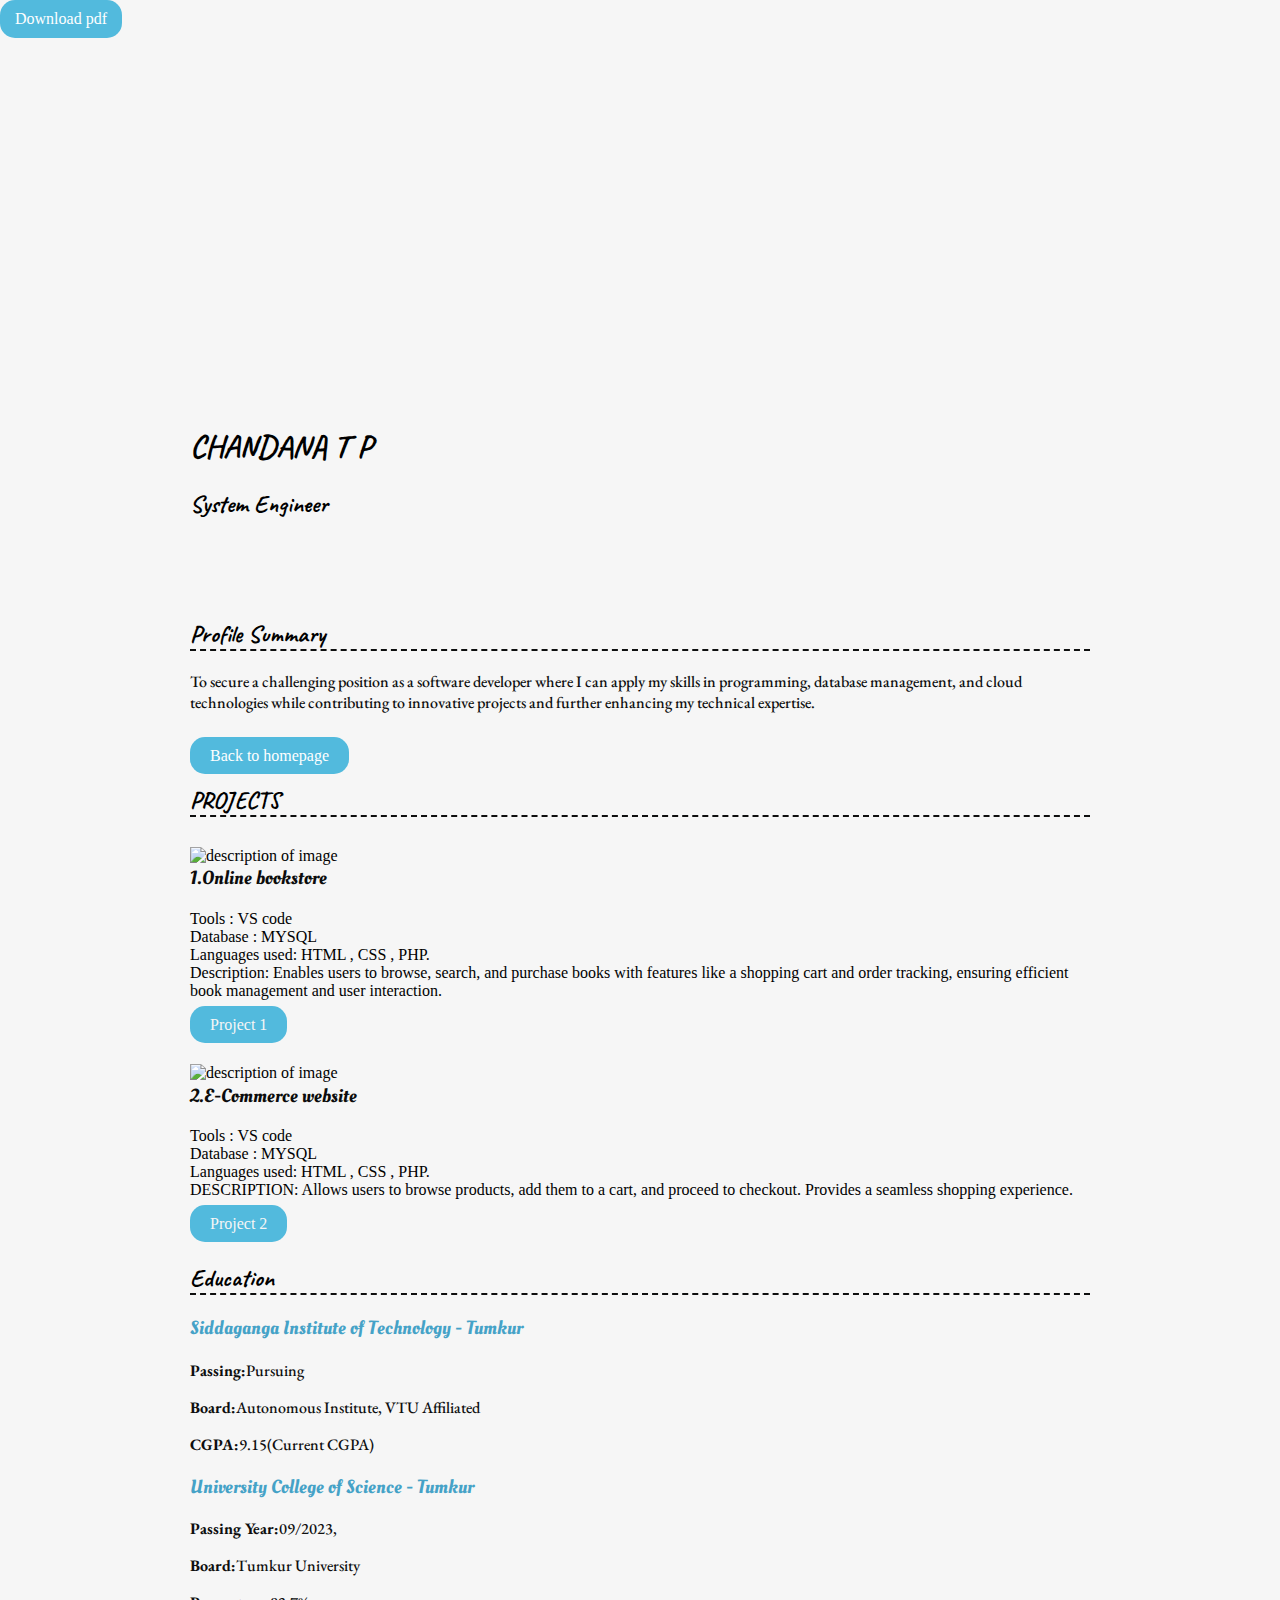
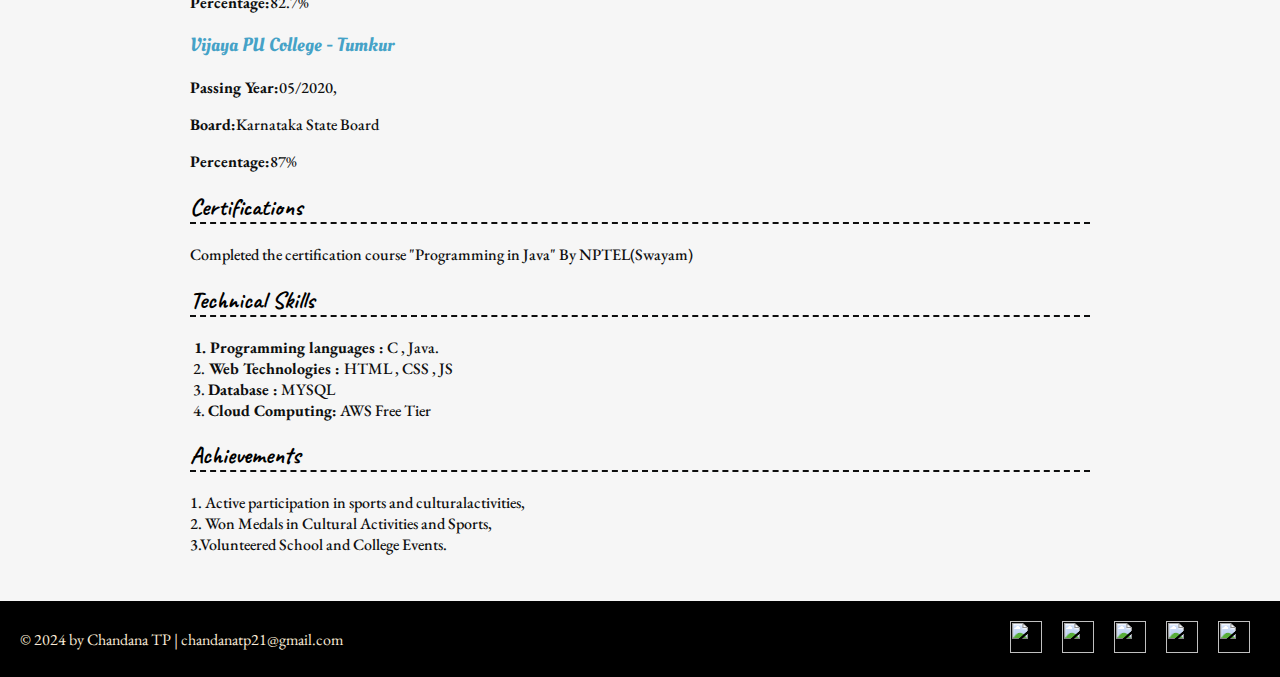
==== resume.html @ 828a52b5 "Add files via upload" ====
<!DOCTYPE html>
<html lang="en">
  <head>
    <meta charset="UTF-8">
    <meta name="viewport" content="width=device-width, initial-scale=1">
    <link rel="preconnect" href="https://fonts.googleapis.com">
<link rel="preconnect" href="https://fonts.gstatic.com" crossorigin>
<link href="https://fonts.googleapis.com/css2?family=Caveat:wght@400..700&display=swap" rel="stylesheet">
<link href="https://fonts.googleapis.com/css2?family=Caveat:wght@400..700&family=Oleo+Script:wght@400;700&display=swap" rel="stylesheet">   
<link href="https://fonts.googleapis.com/css2?family=Caveat:wght@400..700&family=EB+Garamond:ital,wght@0,400..800;1,400..800&family=Oleo+Script:wght@400;700&display=swap" rel="stylesheet"> 
    <link rel="stylesheet" type="text/css" href="style.css">
    <title>My Resume</title>
  </head>
  <body class="resume">
    <!-- //  INTRO  // -->
    <header>
      <div class="content-wrapper">
      <!-- Start content edits below this line. -->
      <h1>CHANDANA T P</h1>
      <h2>System Engineer</h2>
      </div>
      <!-- End content edits here. -->
    </header>

    <main class="content-wrapper">
      <!-- //  PROFILE  // -->
      <section class="resume-section">
        <!-- Start content edits below this line. -->
        <h2>Profile Summary</h2>
        <p> 
          To secure a challenging position as a software developer where I can apply my skills in programming, database management, and cloud technologies while contributing to innovative projects and further
           enhancing my technical expertise.</p><br>
        <a  class="homepage" href="index.html">Back to homepage</a>

        <!-- End content edits here. -->
      </section>

      <!-- //  PROJECTS  // -->
      
      
        <!-- //  PROJECTS  // -->
      <section class="resume-section">
        <!-- Start content edits below this line. -->
        <h2>PROJECTS</h2>
        <!-- To add more items, copy this whole <section></section> block--> 
        <section class="project-item" >
          <img src="../starter-files/placeholder-images/bookstore.jpg" 
          srcset="../starter-files/placeholder-images/Screenshot (527).png" alt="description of image">
          <p><h3>1.Online bookstore</h3>Tools : VS code <br> 
            Database : MYSQL <br> 
            Languages used: HTML , CSS , PHP. <br>
            Description: Enables users to browse, search, and purchase books with features 
            like a shopping cart and order tracking, ensuring efficient book management and user interaction.
        </p>
            <a class="btn" href=" ">Project 1</a>
        </section>


        <section class="project-item" >
          <img src="../starter-files/placeholder-images/ecommerce.jfif" 
          srcset="../starter-files/placeholder-images/ecommerce.jfif" alt="description of image">
          <p><h3>2.E-Commerce website</h3>Tools : VS code <br> 
            Database : MYSQL <br> 
            Languages used: HTML , CSS , PHP. <br> DESCRIPTION:  Allows users to browse products, add them to a cart, and proceed to checkout. 
            Provides a seamless shopping experience.</p>
             <a class="btn" href="">Project 2</a>
        </section>

        
        <!-- End content edits here. -->
      </section>
  
        <!-- To add more items, copy this whole <section></section> block
        <section>
          <img src="../starter-files/placeholder-images/project-biz-cards-500px.jpg" 
          srcset="../starter-files/placeholder-images/project-biz-cards-500px.jpg" alt="description of image" width="200px" height="200px">
          <h3>Project Name</h3>
          <p>Summary or description of the project and/or your role in it. Add as many paragraphs as you need.</p> -->
          <a class="fixed" href="ChandanaTP (2).pdf">Download pdf</a>
       
        <!--</section>-->
        
        <!-- End content edits here. -->
      </section>

      <!-- //  WORK EXPERIENCE  // -->
      <section>
        <!-- Start content edits below this line.  
        <h2>Work Experience</h2>
        <p>Optional paragraph for work experience summary. Not a part of the job details. Delete if not being used.</p>-->

        <!-- To add more items, copy this whole <section></section> block 
        <section>
          <h3>Job title</h3>
          <p>Company Name</p>
          <p>Date at job</p>
          <p>Job summary goes here. Add as many paragraphs as you need.</p>
          <p>Optional list:</p>
          <ul>
            <li>Delete this list if you don't need it.</li>
            <li>Created...</li>
            <li>Lead...</li>
            <li>Responsible for...</li>
          </ul>
        </section>-->

        <!-- End content edits here. -->
      </section>

      <!-- //  EDUCATION & CERTIFICATIONS  // -->
      <section class="resume-section">
        <!-- Start content edits below this line.  -->
        <h2>Education</h2>

        <!-- To add more items, copy this whole <section></section> block -->
        <section >
          <h3> Siddaganga Institute of Technology - Tumkur</h3>
          <p><strong>Passing:</strong>Pursuing</p>
          <p><strong>Board:</strong>Autonomous Institute, VTU Affiliated</p>
          <p><strong>CGPA:</strong>9.15(Current CGPA)</p>
        
          <h3>University College of Science - Tumkur</h3>
          <p><strong>Passing Year:</strong>09/2023,</p>
          <p><strong>Board:</strong>Tumkur University</p>
          <p><strong>Percentage:</strong>82.7%</p>
        
          <h3>Vijaya PU College - Tumkur</h3>
          <p><strong>Passing Year:</strong>05/2020,</p>
          <p><strong>Board:</strong>Karnataka State Board</p>
          <p><strong>Percentage:</strong>87%</p>
        
          
        <!-- End content edits here. -->
      </section>

      <section class="resume-section">
        <h2>Certifications</h2>
        <p>Completed the certification course "Programming in Java" By NPTEL(Swayam)</p>
      </section>

      <section class="resume-section">
        <h2>Technical Skills</h2>
        <pre><p><strong> 1. Programming languages :</strong> C , Java.
 2.<strong> Web Technologies : </strong>HTML , CSS , JS
 3. <strong>Database :</strong> MYSQL
 4. <strong>Cloud Computing:</strong> AWS Free Tier</p></pre>
      </section>

      <section class="resume-section">
          <h2>Achievements</h2>
        <pre><p>1. Active participation in sports and culturalactivities, 
2. Won Medals in Cultural Activities and Sports, 
3.Volunteered School and College Events.</pre></p>
      </section>
    </main>

    <!-- //  FOOTER INFO, SOCIAL MEDIA  // -->
    <footer>
      <p>© 2024 by Chandana TP | <a href="mailto:chandanatp21@gmail.com">chandanatp21@gmail.com</a></p>

      <ul class="socials">
        <li>
          <a href="https://www.twitter.com/" target="_blank"><img src="../starter-files/placeholder-images/icon-logo-twitter.png"></a>
        </li>
        <li>
          <a href="https://www.linkedin.com/" target="_blank"><img src="../starter-files/placeholder-images/icon-logo-linkedin.png"></a>
        </li>
        <li>
          <a href="https://www.facebook.com/" target="_blank"><img src="../starter-files/placeholder-images/icon-logo-facebook.png"></a>
        </li>
        <li>
          <a href="https://www.youtube.com/" target="_blank"><img src="../starter-files/placeholder-images/icon-logo-youtube.png"></a>
        </li>
        <li>
          <a href="https://www.instagram.com" target="_blank"><img src="../starter-files/placeholder-images/icon-logo-instagram.png"></a>
        </li>
      </ul>
      <!-- End content edits here. -->
    </footer>
  </body>
</html>
---- style.css ----
/* GLOBAL STYLES-------------------- */

html{
    box-sizing: border-box;
}

::before,*::after{
    box-sizing: inherit;
}

html,body {
    height: 100%;


body {
    background: #f6f6f6;
    margin: 0;
    font-family: "Outfit",serif;
}

h2,h1{
    font-family: "Caveat",cursive;
    font-weight: 900;

}

h3{
    font-family: "Oleo Script",cursive;
    color: rgb(69, 162, 199);
    font-weight: 400;
}

p
{
    font-family: "EB Garamond",cursive;
    color: #0e0f0f;
    font-weight: 100;
}

.project-item h3{
    font-family: "Oleo Script",cursive;
    color: rgb(12, 12, 12);
    font-weight: 400;
}

.content-wrapper{
    margin: 0 auto;
    max-width: 900px;
    padding: 30px;
}


/* Links------------------ */
a{
    color: #3c8453;
}

/*Pseudo elements*/
a:hover{
    color: #bcaabc;
}

.btn{
    
    background: rgb(82, 186, 221);
    color: #f6f6f6;
    text-decoration:none;
    padding: 10px 20px;
    border-radius: 15px; /* Makes the edges curved */
    border: none;
}

.project-item{
    display: flow-root;
    margin: 30px 0;
}

.project-item img{
    width: 400px;
    float: left;
    margin-right: 10px;
}
.homepage
{
    background: rgb(82, 186, 221);
    color:white;
    text-decoration:none;
    padding: 10px 20px;
    border-radius: 15px; /* Makes the edges curved */
    border: none;
    
}
/* HOME ---------------------- */
.home {
    background-image: url(../starter-files/placeholder-images/bg-home-office-studio.jpg);
    background-size: cover;
    background-repeat: no-repeat;
    display: flex;
    flex-direction: column;
}

.home .content-wrapper {
    
    flex: 1 0 auto;
}
.container
{
    padding:30px;
    background: antiquewhite;

}
/* RESUME -------------------- */
.resume header::before{
    background-image: url(../starter-files/placeholder-images/bg-home-office-studio.jpg);
    background-size:cover;
    display: block;
    height: 375px;
    content: "";
    background-repeat: no-repeat;
}
 
.fixed {
    background: rgb(82, 186, 221);
    position: absolute; 
    color: white;
    top: 0; 
     left: 0; 
     padding: 10px 15px;
     text-decoration: none;
    
     border-radius: 15px;
}

  .resumebutton
  {
    background:black;
    border-radius: 15px;
    padding: 5px 10px;
    text-decoration: none;
    color:white;
  }

  

  .resume-section h2
  {
    border-bottom: 2px dashed #0e0f0f;
  }

  a:hover{
    color: black;
  }

  .mainclass a:hover{
    color:green;
  }
/* Profile Summary ------------------- */


/* Projects ------------------------- */


/* Education ----------------- */


/* Certifications ------------------------- */


/* Technical Skills --------------------- */



/* Achievements ------------------------- */


/* Footer ---------------------- */




.socials {
    list-style: none;
    padding: 0;
    display: flex;
    justify-content: center; /* Center-align icons */
    margin: 10px 0;
    position: relative; /* Changed from fixed to relative for better layout control */
}

.socials li {
    margin: 0 10px; /* Add spacing between icons */
    display: inline-block;
}

.socials img {
    width: 2rem;
    height: 2rem; /* Ensure consistent size */
    transition: transform 0.3s ease; /* Add hover effect */
}

.socials img:hover {
    transform: scale(1.2); /* Enlarge slightly on hover */
}

footer {
    background-color: black;
    display: flex;
    justify-content: space-between; /* Adjust footer content alignment */
    align-items: center;
    padding: 10px 20px;
    color: antiquewhite;
    flex-wrap: wrap; /* Ensure it adapts on smaller screens */
}

footer a {
    color: antiquewhite;
    text-decoration: none;
}

footer a:hover {
    color: #144419;
}

.resume-section p{
    font-family: "EB Garamond",cursive;
    color: #0e0f0f;
    font-weight: 500;
}}
footer p{
    color: antiquewhite;
}
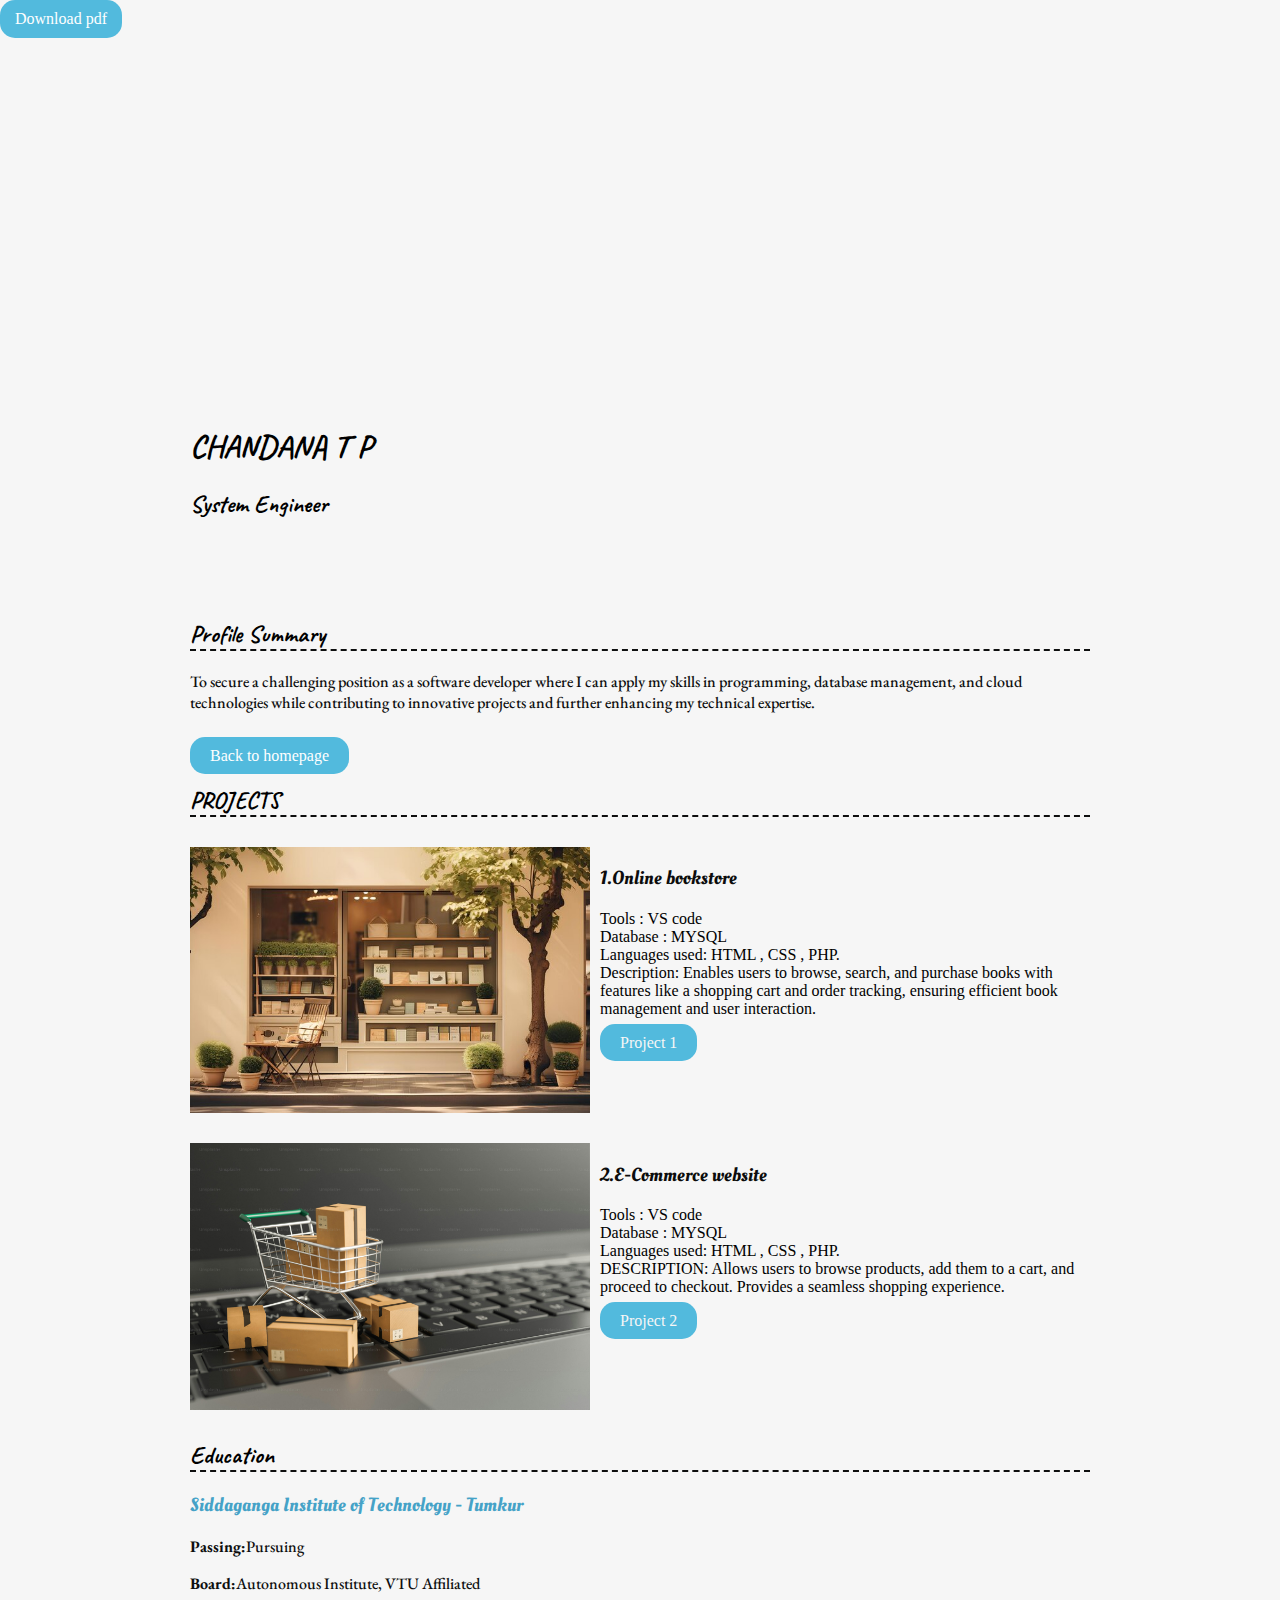
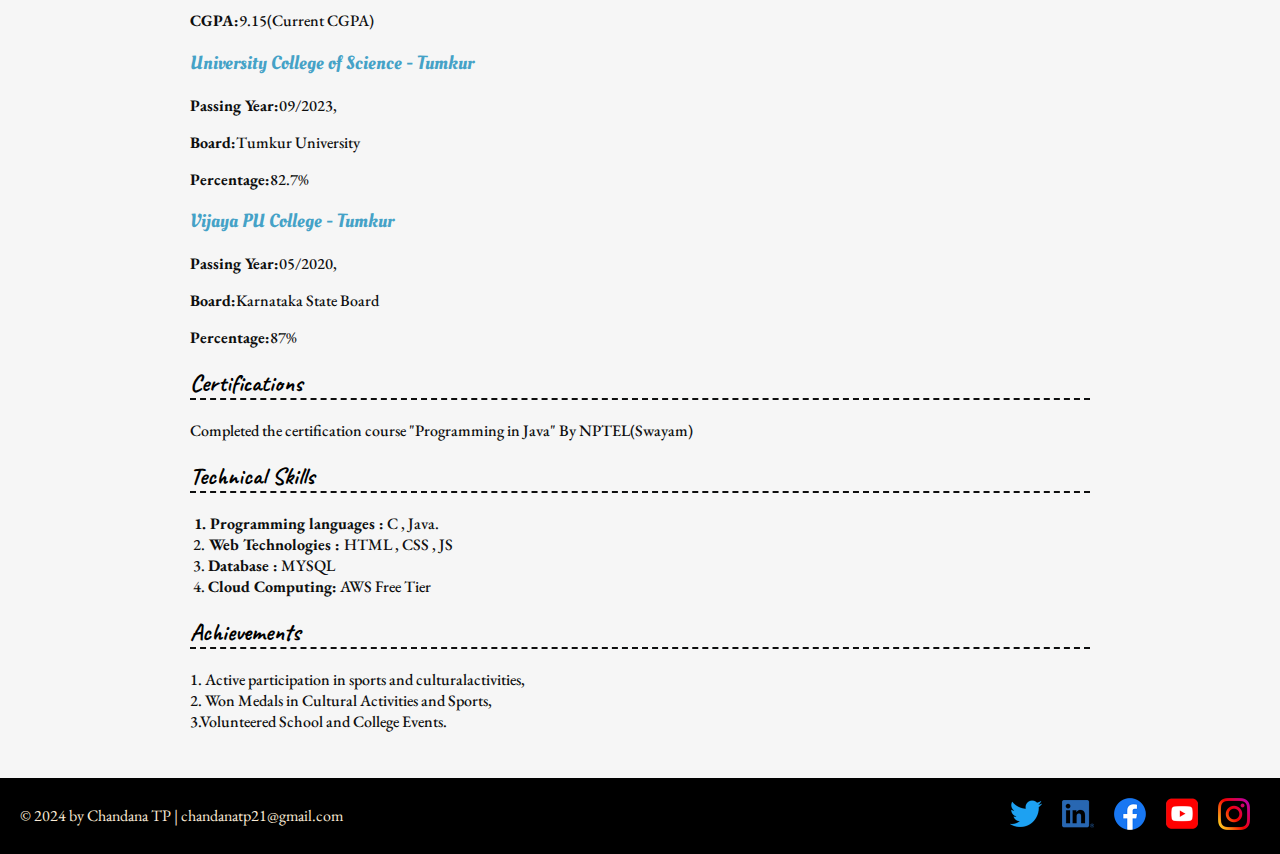
==== commit 56577e47: "Update resume.html" ====
--- a/resume.html
+++ b/resume.html
@@ -44,8 +44,8 @@
         <h2>PROJECTS</h2>
         <!-- To add more items, copy this whole <section></section> block--> 
         <section class="project-item" >
-          <img src="../starter-files/placeholder-images/bookstore.jpg" 
-          srcset="../starter-files/placeholder-images/Screenshot (527).png" alt="description of image">
+          <img src="bookstore.jpg" 
+          srcset="Screenshot (527).png" alt="description of image">
           <p><h3>1.Online bookstore</h3>Tools : VS code <br> 
             Database : MYSQL <br> 
             Languages used: HTML , CSS , PHP. <br>
@@ -57,8 +57,8 @@
 
 
         <section class="project-item" >
-          <img src="../starter-files/placeholder-images/ecommerce.jfif" 
-          srcset="../starter-files/placeholder-images/ecommerce.jfif" alt="description of image">
+          <img src="ecommerce.jfif" 
+          srcset="ecommerce.jfif" alt="description of image">
           <p><h3>2.E-Commerce website</h3>Tools : VS code <br> 
             Database : MYSQL <br> 
             Languages used: HTML , CSS , PHP. <br> DESCRIPTION:  Allows users to browse products, add them to a cart, and proceed to checkout. 
@@ -72,8 +72,8 @@
   
         <!-- To add more items, copy this whole <section></section> block
         <section>
-          <img src="../starter-files/placeholder-images/project-biz-cards-500px.jpg" 
-          srcset="../starter-files/placeholder-images/project-biz-cards-500px.jpg" alt="description of image" width="200px" height="200px">
+          <img src="project-biz-cards-500px.jpg" 
+          srcset="project-biz-cards-500px.jpg" alt="description of image" width="200px" height="200px">
           <h3>Project Name</h3>
           <p>Summary or description of the project and/or your role in it. Add as many paragraphs as you need.</p> -->
           <a class="fixed" href="ChandanaTP (2).pdf">Download pdf</a>
@@ -160,22 +160,22 @@
 
       <ul class="socials">
         <li>
-          <a href="https://www.twitter.com/" target="_blank"><img src="../starter-files/placeholder-images/icon-logo-twitter.png"></a>
+          <a href="https://www.twitter.com/" target="_blank"><img src="icon-logo-twitter.png"></a>
         </li>
         <li>
-          <a href="https://www.linkedin.com/" target="_blank"><img src="../starter-files/placeholder-images/icon-logo-linkedin.png"></a>
+          <a href="https://www.linkedin.com/" target="_blank"><img src="icon-logo-linkedin.png"></a>
         </li>
         <li>
-          <a href="https://www.facebook.com/" target="_blank"><img src="../starter-files/placeholder-images/icon-logo-facebook.png"></a>
+          <a href="https://www.facebook.com/" target="_blank"><img src="icon-logo-facebook.png"></a>
         </li>
         <li>
-          <a href="https://www.youtube.com/" target="_blank"><img src="../starter-files/placeholder-images/icon-logo-youtube.png"></a>
+          <a href="https://www.youtube.com/" target="_blank"><img src="icon-logo-youtube.png"></a>
         </li>
         <li>
-          <a href="https://www.instagram.com" target="_blank"><img src="../starter-files/placeholder-images/icon-logo-instagram.png"></a>
+          <a href="https://www.instagram.com" target="_blank"><img src="icon-logo-instagram.png"></a>
         </li>
       </ul>
       <!-- End content edits here. -->
     </footer>
   </body>
-</html>+</html>
